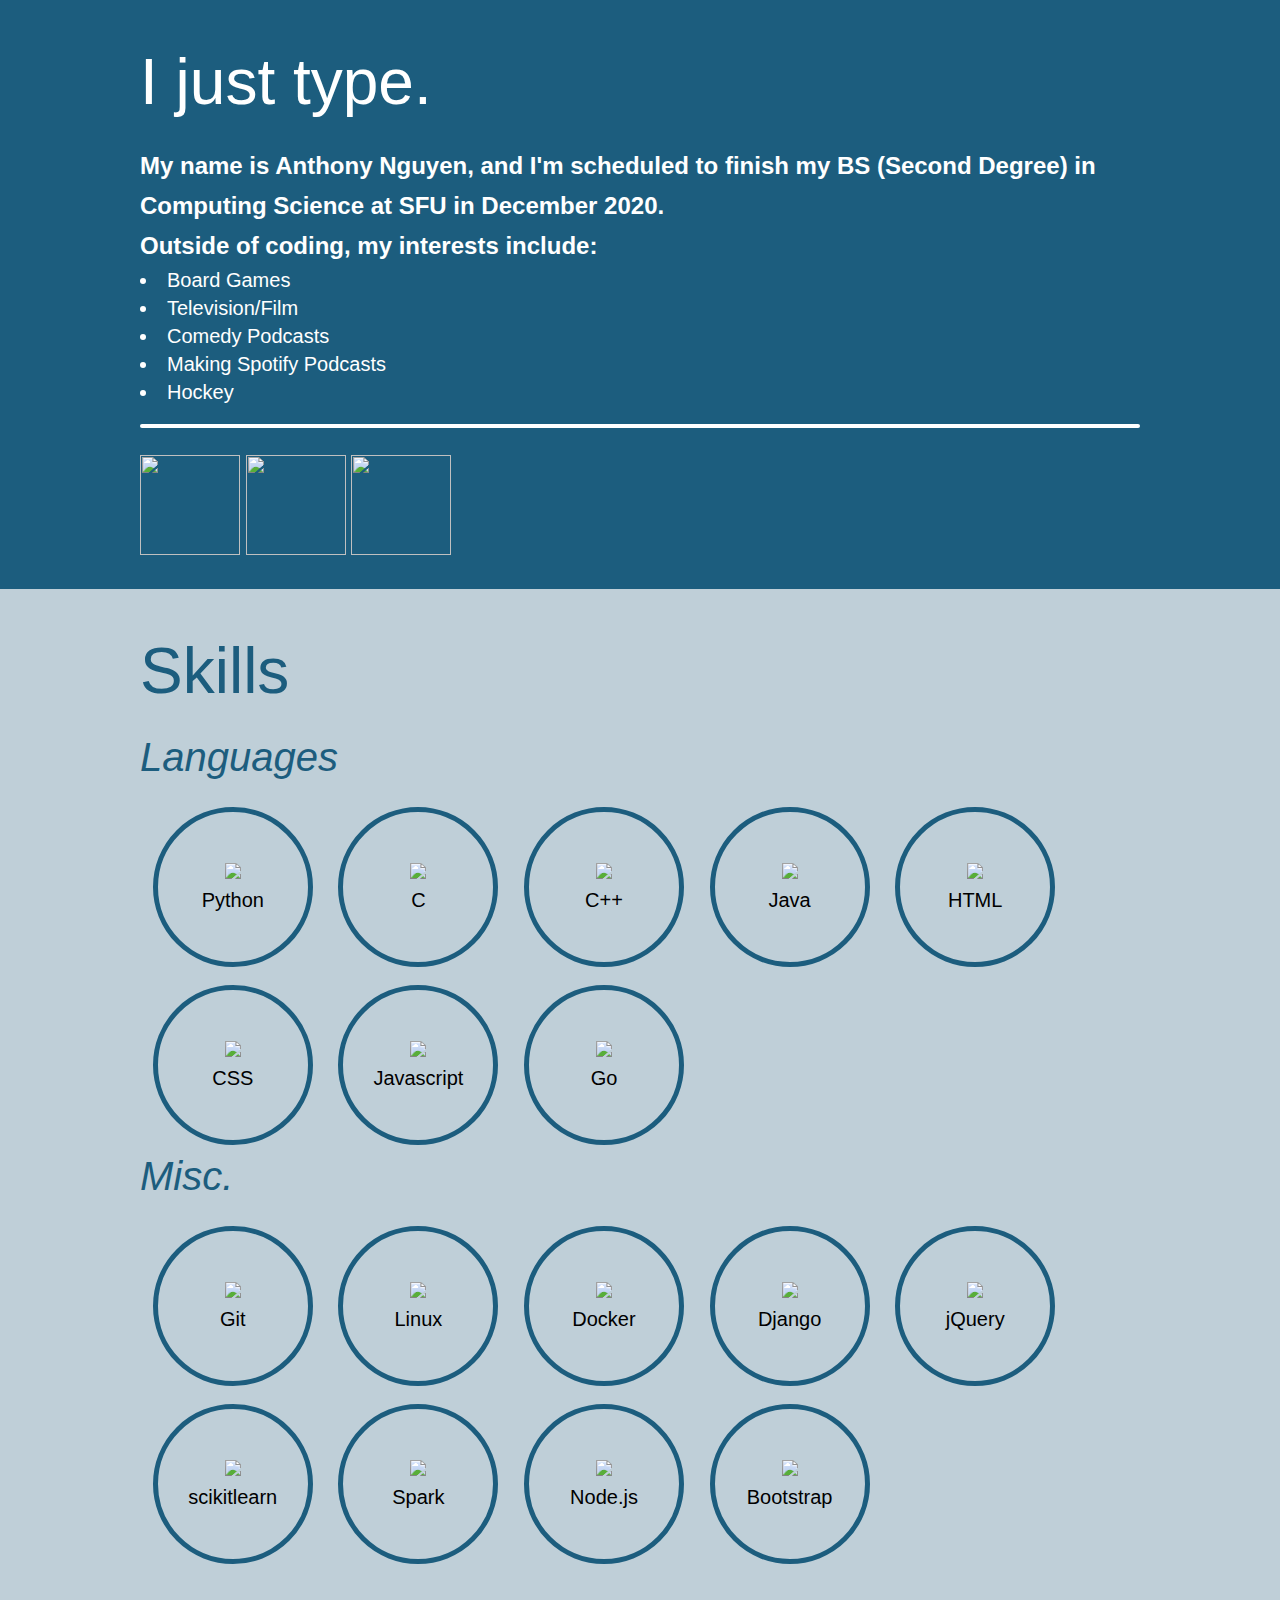
==== index.html @ d9247299 "free hosting woo" ====
<!DOCTYPE html>
<html lang="en">
<head>
    <meta charset="UTF-8">
    <meta name="viewport" content="width=device-width, initial-scale=1.0">
    <meta http-equiv="X-UA-Compatible" content="ie=edge">
    <title>whoami</title>
    <link rel="stylesheet" href="style.css">
</head>
<body>
    <main>
		<div id="content-section" class="content-section-blue">
			<div id="content-wrapper">
				<div id="content-header">I just type.</div>
				<div id="content-flex-wrapper">
					<div class="about-me-wrapper">
						<p class="sub-heading">My name is Anthony Nguyen, and I'm scheduled to finish my BS (Second Degree) in Computing Science at SFU in December 2020.
                            <br>
                            Outside of coding, my interests include:
                            <ul id="interests">
                                <li>Board Games</li>
                                <li>Television/Film</li>
                                <li>Comedy Podcasts</li>
                                <li>Making Spotify Podcasts</li>
                                <li>Hockey</li>
                            </ul>
                        </p>
                        <div class="line-break"></div>
                        <div id="links">
                            <a id="external-button" href="./resumejan2020.pdf"><img class="external-button" src="https://library.kissclipart.com/20180830/cjw/kissclipart-resume-icon-transparent-clipart-r%C3%A9sum%C3%A9-curriculu-73e8fac37a61af00.png"></a>
                            <a id="external-button" href="https://github.com/aaanguyen"><img class="external-button" src="https://cdn1.iconfinder.com/data/icons/social-media-logos-7/64/github-512.png"></a>
                            <a id="external-button" href="https://www.linkedin.com/in/anthony-nguyen-238912a6/"><img class="external-button" src="https://image.flaticon.com/icons/png/512/61/61109.png"></a>
                        </div>
					</div>
                </div>
			</div>
		</div>
		<div id="content-section" class="skills">
        <div id="content-wrapper">
            <div id="skills-header">Skills</div>
            <div class="heading">Languages</div>
            <div id="skills-wrapper">
                <div id="skill">
                    <img src="https://upload.wikimedia.org/wikipedia/commons/c/c3/Python-logo-notext.svg"/>
                    Python
                </div>
                <div id="skill">
                    <img src="https://www.pinclipart.com/picdir/big/396-3965857_c-c-programming-language-logo-clipart.png" />
                    C
                </div>
                <div id="skill">
                    <img src="https://upload.wikimedia.org/wikipedia/commons/1/18/ISO_C%2B%2B_Logo.svg"/>
                    C++
                </div>
                <div id="skill">
                    <img src="https://upload.wikimedia.org/wikipedia/en/thumb/3/30/Java_programming_language_logo.svg/800px-Java_programming_language_logo.svg.png"/>
                    Java
                </div>
                <div id="skill">
                    <img src="https://www.w3.org/html/logo/downloads/HTML5_1Color_Black.svg"/>
                    HTML
                </div>
                <div id="skill">
                    <img src="https://upload.wikimedia.org/wikipedia/commons/3/3d/CSS.3.svg"/>
                    CSS
                </div>
                <div id="skill">
                    <img src="https://library.kissclipart.com/20180925/lfe/kissclipart-1994-trick-or-treat-looney-tunes-mock-neck-t-shi-cd5e1db0a3a77fe1.jpg"/>
                    Javascript
                </div>
                <div id="skill">
                    <img src="https://upload.wikimedia.org/wikipedia/commons/thumb/0/05/Go_Logo_Blue.svg/1920px-Go_Logo_Blue.svg.png"/>
                    Go
                </div>
            </div>
            <div class="heading">Misc.</div>
            <div id="skills-wrapper">
                <div id="skill">
                    <img src="https://www.stickpng.com/assets/images/5847f981cef1014c0b5e48be.png"/>
                    Git
                </div>
                <div id="skill">
                    <img src="https://library.kissclipart.com/20190224/qe/kissclipart-linux-logo-gif-clipart-suse-linux-distributions-tu-1c102d6d931672b4.png"/>
                    Linux
                </div>
                <div id="skill">
                    <img src="https://www.docker.com/sites/default/files/d8/styles/role_icon/public/2019-07/Moby-logo.png?itok=sYH_JEaJ"/>
                    Docker
                </div>
                <div id="skill">
                    <img src="https://cdn.freebiesupply.com/logos/large/2x/django-logo-png-transparent.png"/>
                    Django
                </div>
                <div id="skill">
                    <img src="https://cdn4.iconfinder.com/data/icons/scripting-and-programming-languages/512/JQuery_logo-512.png"/>
                    jQuery
                </div>
                <div id="skill">
                    <img src="https://upload.wikimedia.org/wikipedia/commons/0/05/Scikit_learn_logo_small.svg"/>
                    scikitlearn
                </div>
                <div id="skill">
                    <img src="https://upload.wikimedia.org/wikipedia/commons/f/f3/Apache_Spark_logo.svg"/>
                    Spark
                </div>
                <div id="skill">
                    <img src="https://dyltqmyl993wv.cloudfront.net/assets/stacks/node/img/node-stack-110x117.png"/>
                    Node.js
                </div>
                <div id="skill">
                    <img src="https://upload.wikimedia.org/wikipedia/commons/b/b2/Bootstrap_logo.svg"/>
                    Bootstrap
                </div>
            </div>
        </div>
    </div>
	</main>
</body>
</html>
---- style.css ----
* {
    padding: 0;
    margin: 0;
    font-family: sans-serif;
    --accent: #1c5d7e;
}

html {
    background: #bfcfd8;
}

main {
    width: 100vw;
    min-width: 350px;
}

#content-section {
    display: flex;
    align-items: center;
    justify-content: center;
    width: 100%;
    padding-top: 5vh;
    padding-bottom: 3vh;
}

.content-section-blue {
    background: var(--accent);
    color: #ffffff;
}

#content-wrapper {
    width: 100%;
    max-width: 1000px;
}

#content-header {
    font-size: 4em;
    margin-bottom: 3vh;  
}

#skills-header {
    font-size: 4em;
    margin-bottom: 3vh;
    color: var(--accent);
}

.heading {
    font-size: 2.5em;
    font-style: italic;
    margin-bottom: 2vh;
    color: var(--accent);
}

#skills-wrapper {
    display: flex;
    flex-direction: row;
    flex-wrap: wrap;
}

#skill {
    width: 150px;
    height: 150px;
    border: 5px solid var(--accent);
    border-radius: 90%;
    display: flex;
    justify-content: center;
    align-items: center;
    flex-direction: column;
    font-size: 20px;
    margin: 1vh 1vw;
    transition: all 0.5s;
}

#skill:hover {
    background: #bfcfd8;
    transform: rotate(360deg);
}

#skill>img {
    margin-bottom: 10px;
    max-width: 90px;
    max-height: 70px;
}

.about-me-wrapper {
    display: flex;
    flex-direction: column;
    font-size: 20px;
    line-height: 28px;
}

.about-me-wrapper>.sub-heading {
    font-weight: bold;
    font-size: 24px;
    line-height: 40px;
}

.line-break {
    border-bottom: 4px solid #ffffff;
    margin-top: 2vh;
    margin-bottom: 3vh;
    border-radius: 5px;
    width: 100%;
}

#interests {
    list-style-position: inside;
}

#links {
    align-items: center;
    justify-content: center;
}

.external-button {
    width: 100px;
    height: 100px;
    transition: all 0.5s;
}

.external-button:hover {
    transform: rotate(360deg);
}
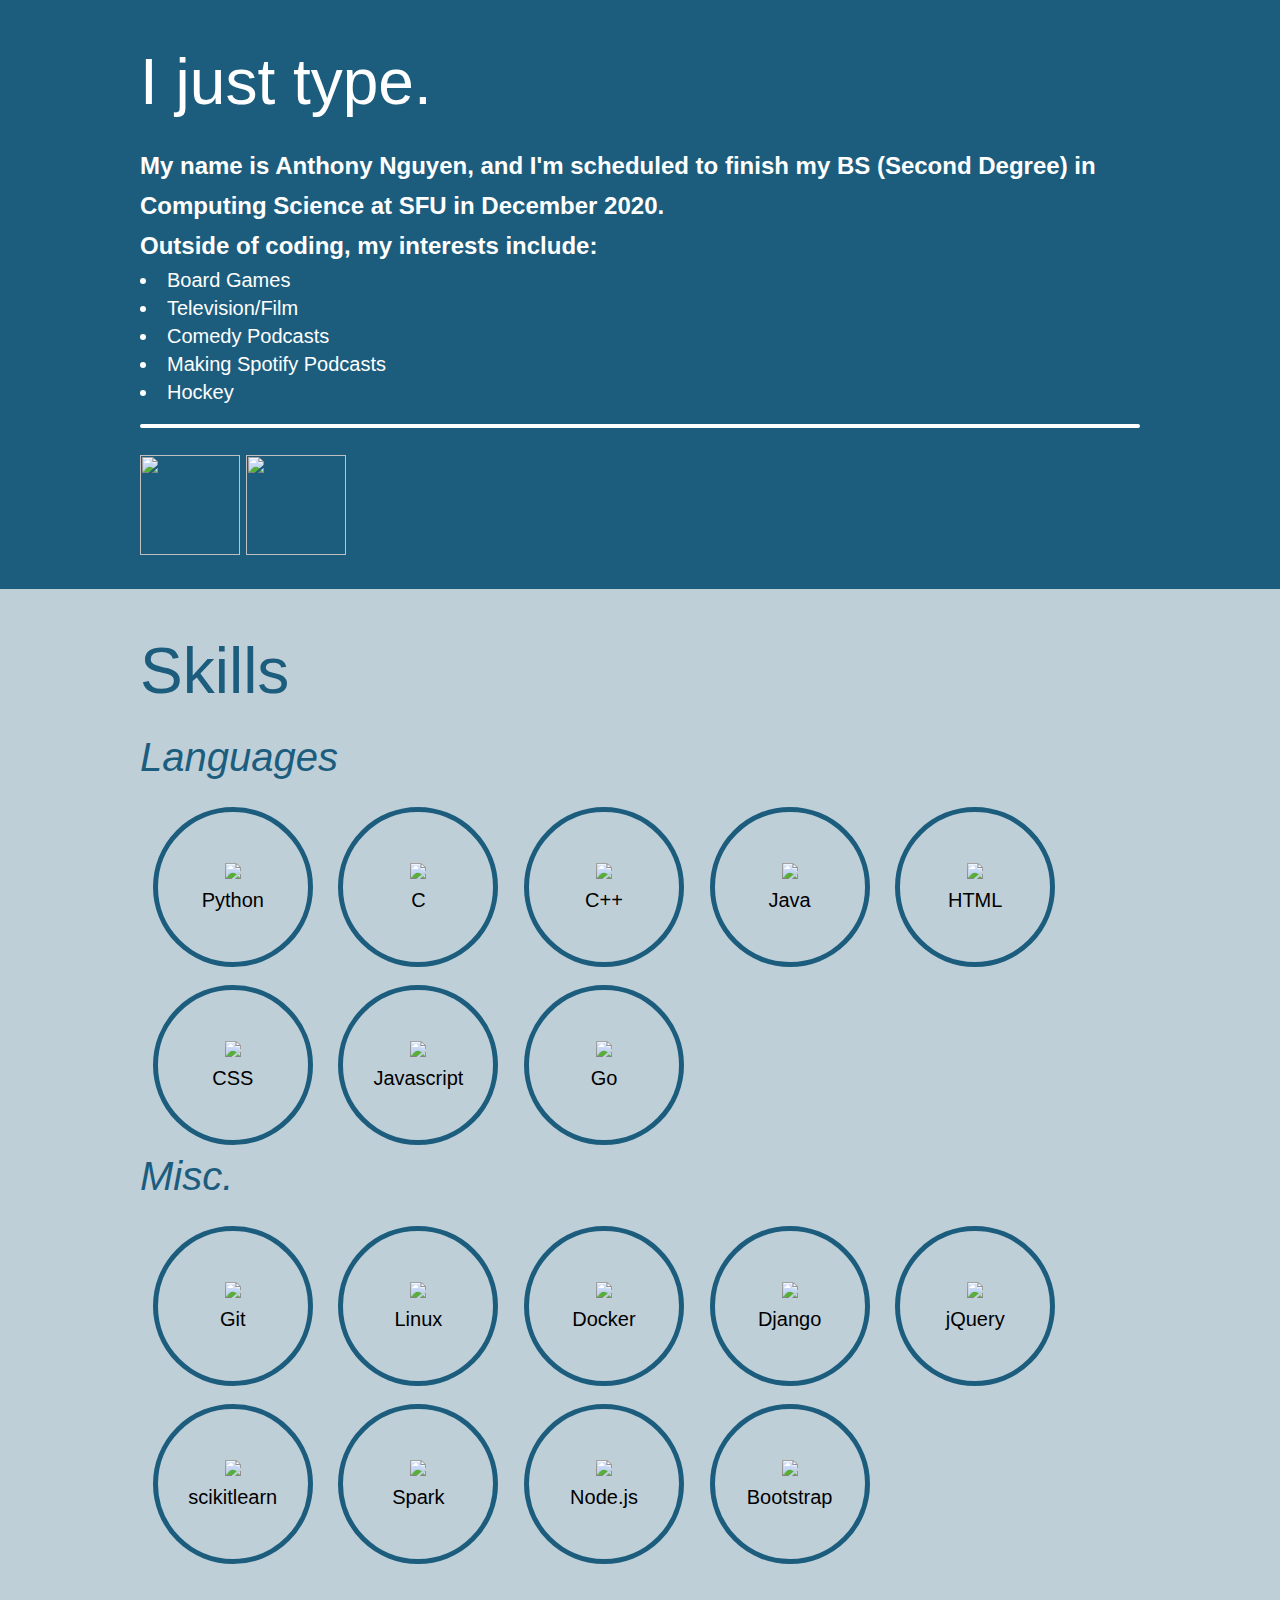
==== commit bd23eb07: "remove resume, don't want it public" ====
--- a/index.html
+++ b/index.html
@@ -27,7 +27,6 @@
                         </p>
                         <div class="line-break"></div>
                         <div id="links">
-                            <a id="external-button" href="./resumejan2020.pdf"><img class="external-button" src="https://library.kissclipart.com/20180830/cjw/kissclipart-resume-icon-transparent-clipart-r%C3%A9sum%C3%A9-curriculu-73e8fac37a61af00.png"></a>
                             <a id="external-button" href="https://github.com/aaanguyen"><img class="external-button" src="https://cdn1.iconfinder.com/data/icons/social-media-logos-7/64/github-512.png"></a>
                             <a id="external-button" href="https://www.linkedin.com/in/anthony-nguyen-238912a6/"><img class="external-button" src="https://image.flaticon.com/icons/png/512/61/61109.png"></a>
                         </div>
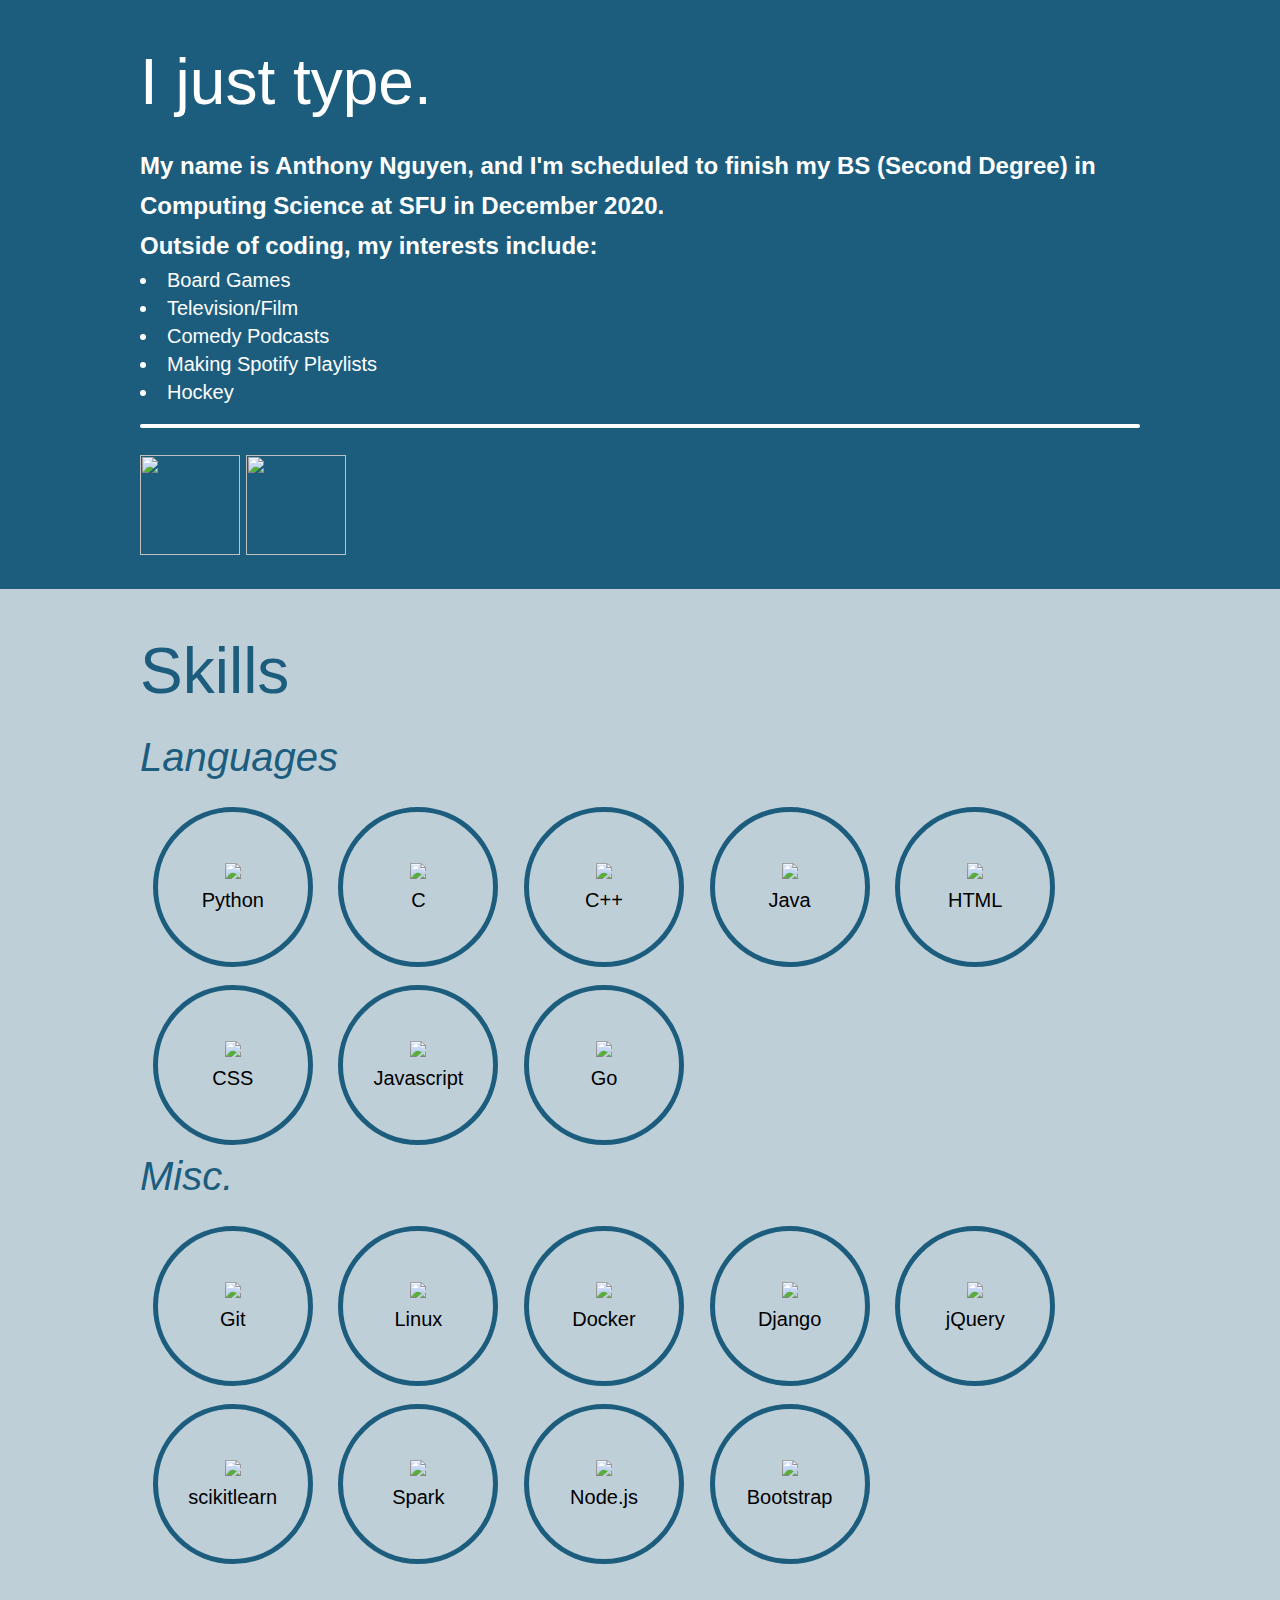
==== commit 700e11e3: "fix interests typo" ====
--- a/index.html
+++ b/index.html
@@ -21,7 +21,7 @@
                                 <li>Board Games</li>
                                 <li>Television/Film</li>
                                 <li>Comedy Podcasts</li>
-                                <li>Making Spotify Podcasts</li>
+                                <li>Making Spotify Playlists</li>
                                 <li>Hockey</li>
                             </ul>
                         </p>
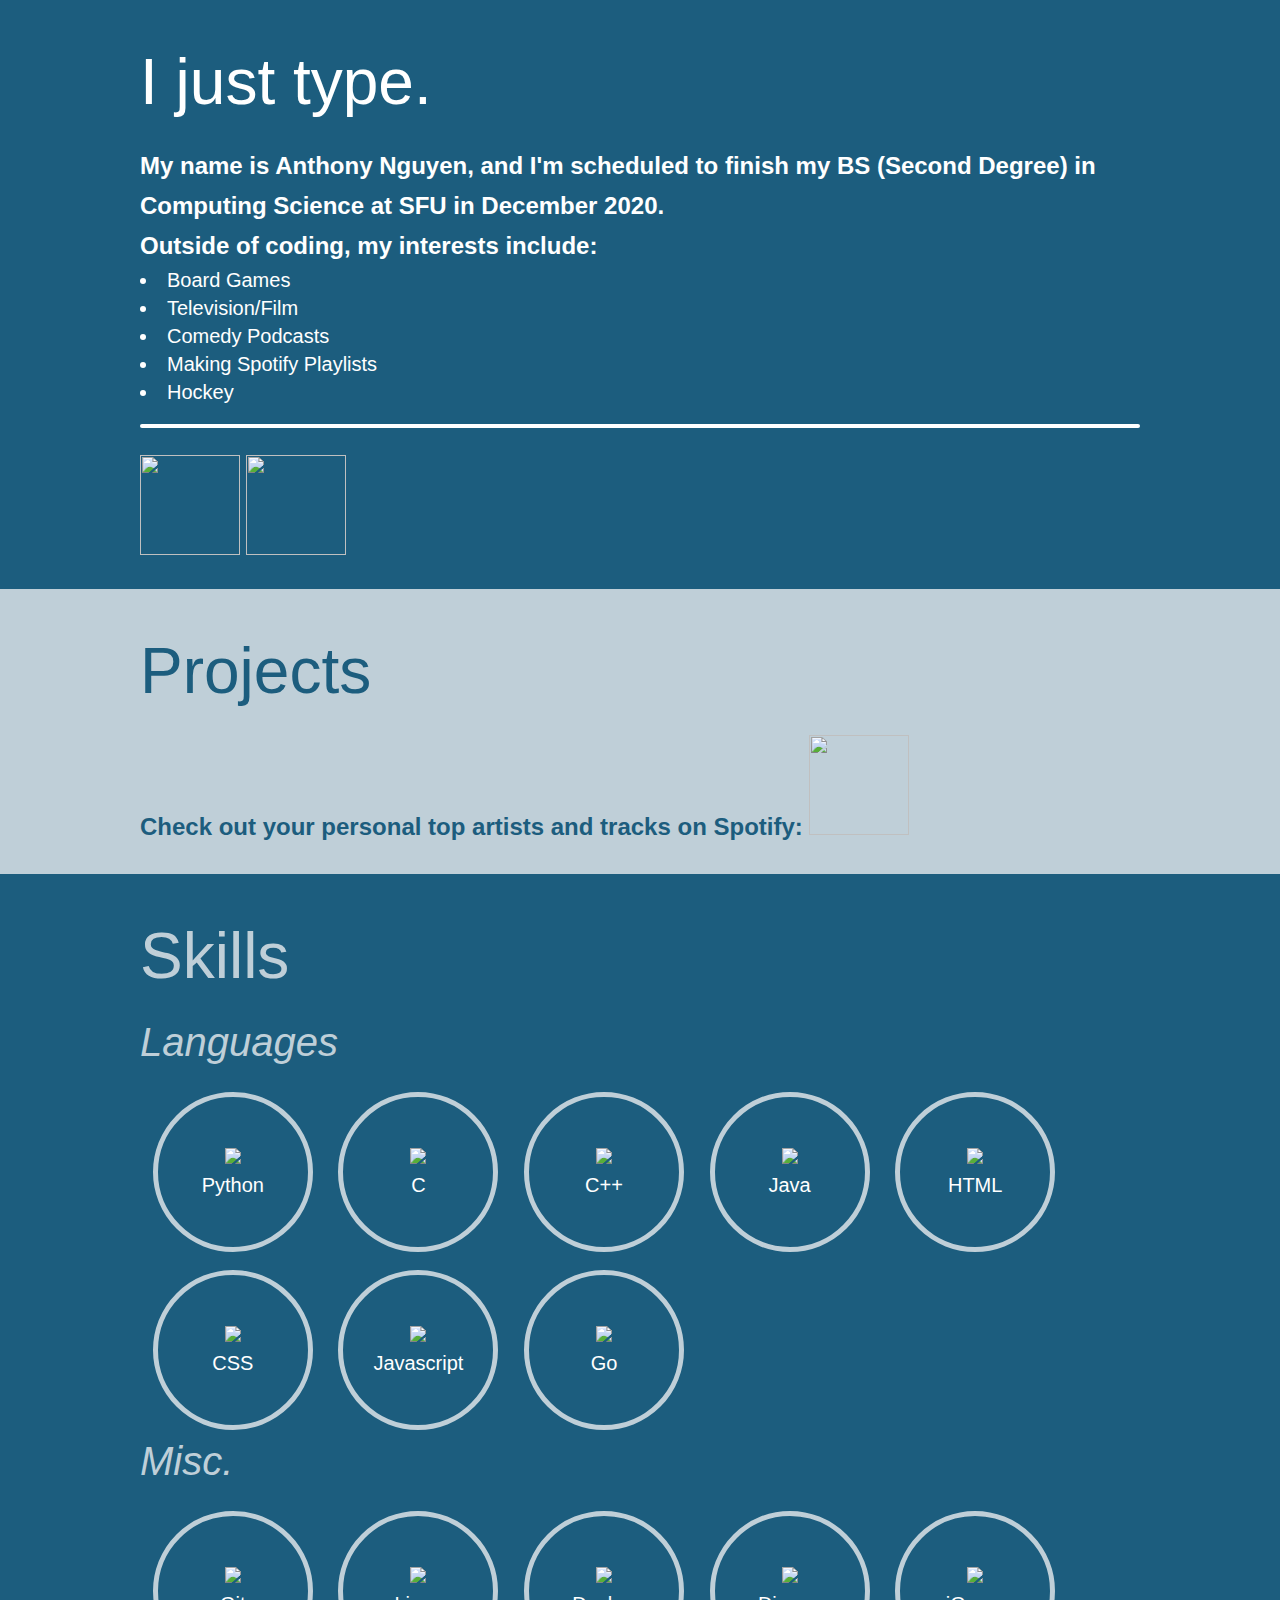
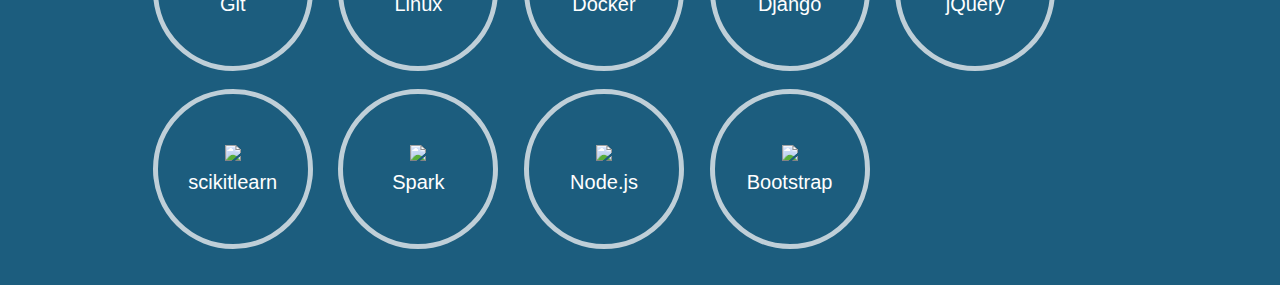
==== commit fb889908: "add spotifystats to projects" ====
--- a/index.html
+++ b/index.html
@@ -33,8 +33,18 @@
 					</div>
                 </div>
 			</div>
-		</div>
-		<div id="content-section" class="skills">
+        </div>
+        
+        <div id="content-section" class="content-section">
+            <div id="projects-wrapper">
+                <div id="projects-header">Projects</div>
+                <p class="sub-heading">Check out your personal top artists and tracks on Spotify:
+                    <a id="external-button" href="./spotifyStats.html"><img class="external-button" src="https://www.freepnglogos.com/uploads/spotify-logo-png/spotify-icon-marilyn-scott-0.png"></a>
+                </p>
+            </div>
+        </div>
+
+		<div id="content-section" class="content-section-blue">
         <div id="content-wrapper">
             <div id="skills-header">Skills</div>
             <div class="heading">Languages</div>
--- a/style.css
+++ b/style.css
@@ -1,4 +1,3 @@
-
 * {
     padding: 0;
     margin: 0;
@@ -34,12 +33,25 @@
     max-width: 1000px;
 }
 
+#projects-wrapper {
+    /* font-size: 4em; */
+    width: 100%;
+    max-width: 1000px;
+    color: var(--accent);
+}
+
 #content-header {
     font-size: 4em;
-    margin-bottom: 3vh;  
+    margin-bottom: 3vh;
 }
 
 #skills-header {
+    font-size: 4em;
+    margin-bottom: 3vh;
+    color: #bfcfd8;
+}
+
+#projects-header {
     font-size: 4em;
     margin-bottom: 3vh;
     color: var(--accent);
@@ -49,7 +61,7 @@
     font-size: 2.5em;
     font-style: italic;
     margin-bottom: 2vh;
-    color: var(--accent);
+    color: #bfcfd8;
 }
 
 #skills-wrapper {
@@ -61,7 +73,7 @@
 #skill {
     width: 150px;
     height: 150px;
-    border: 5px solid var(--accent);
+    border: 5px solid #bfcfd8;
     border-radius: 90%;
     display: flex;
     justify-content: center;
@@ -77,7 +89,7 @@
     transform: rotate(360deg);
 }
 
-#skill>img {
+#skill > img {
     margin-bottom: 10px;
     max-width: 90px;
     max-height: 70px;
@@ -90,7 +102,7 @@
     line-height: 28px;
 }
 
-.about-me-wrapper>.sub-heading {
+.sub-heading {
     font-weight: bold;
     font-size: 24px;
     line-height: 40px;
@@ -121,4 +133,4 @@
 
 .external-button:hover {
     transform: rotate(360deg);
-}+}
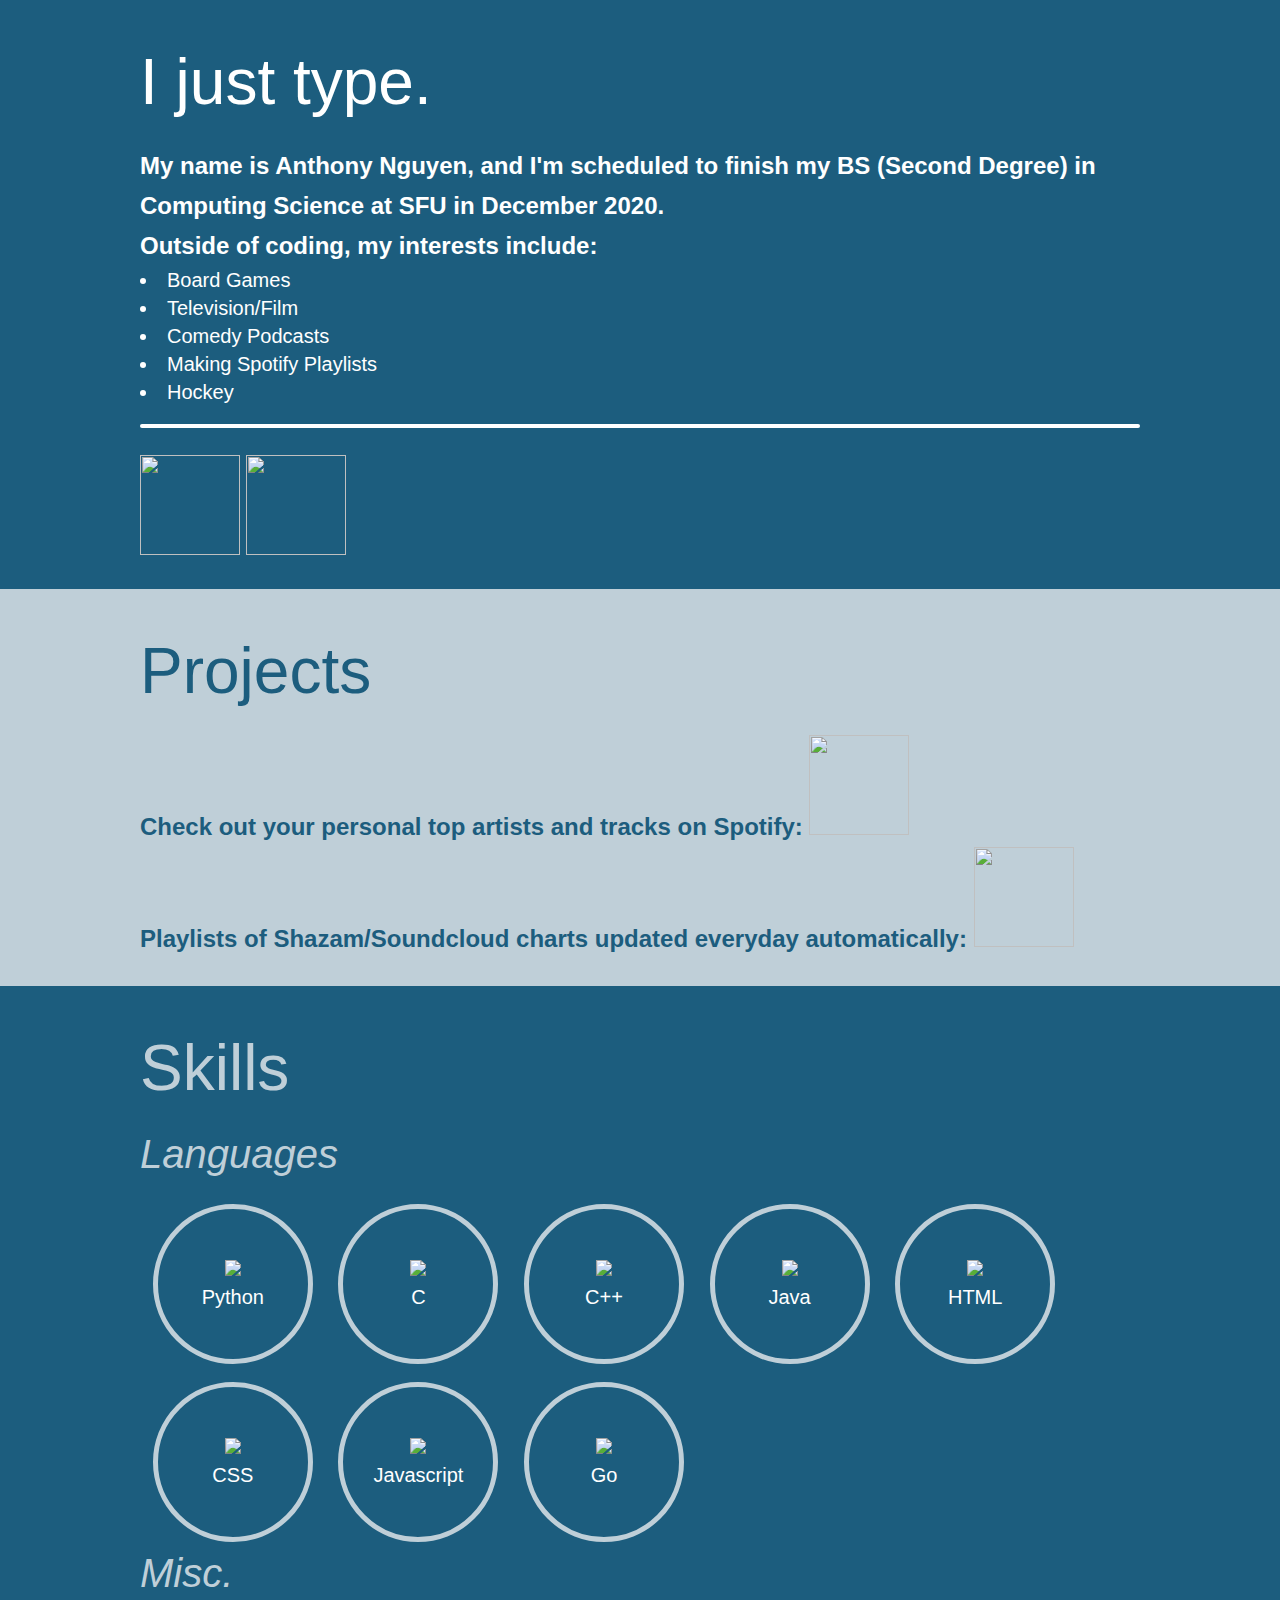
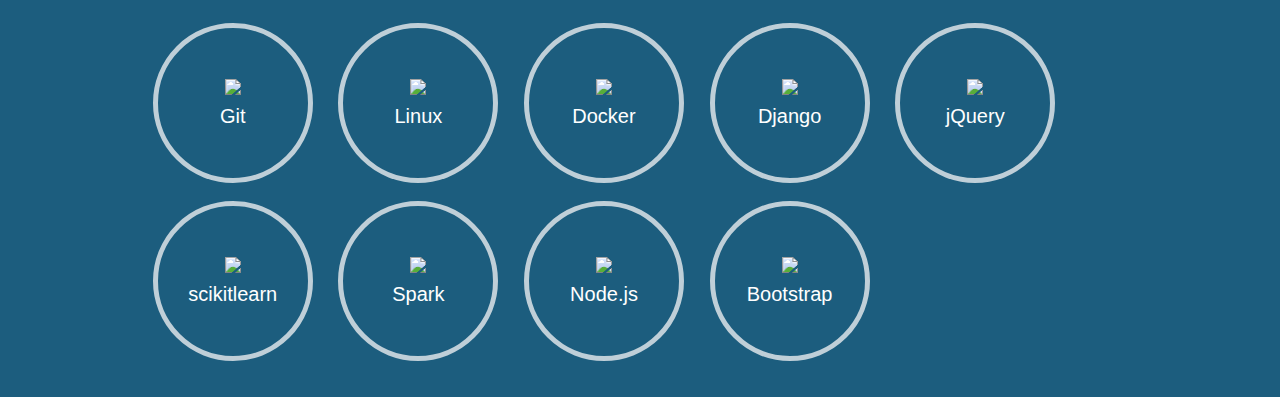
==== commit 3938ef42: "added autoplaylists project to projects section" ====
--- a/index.html
+++ b/index.html
@@ -41,6 +41,9 @@
                 <p class="sub-heading">Check out your personal top artists and tracks on Spotify:
                     <a id="external-button" href="./spotifyStats.html"><img class="external-button" src="https://www.freepnglogos.com/uploads/spotify-logo-png/spotify-icon-marilyn-scott-0.png"></a>
                 </p>
+                <p class="sub-heading">Playlists of Shazam/Soundcloud charts updated everyday automatically:
+                    <a id="external-button" href="https://open.spotify.com/user/aa_nguyen"><img class="external-button" src="https://www.freepnglogos.com/uploads/spotify-logo-png/spotify-icon-marilyn-scott-0.png"></a>
+                </p>
             </div>
         </div>
 
@@ -74,7 +77,7 @@
                     CSS
                 </div>
                 <div id="skill">
-                    <img src="https://library.kissclipart.com/20180925/lfe/kissclipart-1994-trick-or-treat-looney-tunes-mock-neck-t-shi-cd5e1db0a3a77fe1.jpg"/>
+                    <img src="https://cdn.freebiesupply.com/logos/large/2x/javascript-logo-png-transparent.png"/>
                     Javascript
                 </div>
                 <div id="skill">
@@ -89,7 +92,7 @@
                     Git
                 </div>
                 <div id="skill">
-                    <img src="https://library.kissclipart.com/20190224/qe/kissclipart-linux-logo-gif-clipart-suse-linux-distributions-tu-1c102d6d931672b4.png"/>
+                    <img src="https://www.freepnglogos.com/uploads/linux-png/file-icons-flat-linux-svg-wikimedia-commons-6.png"/>
                     Linux
                 </div>
                 <div id="skill">
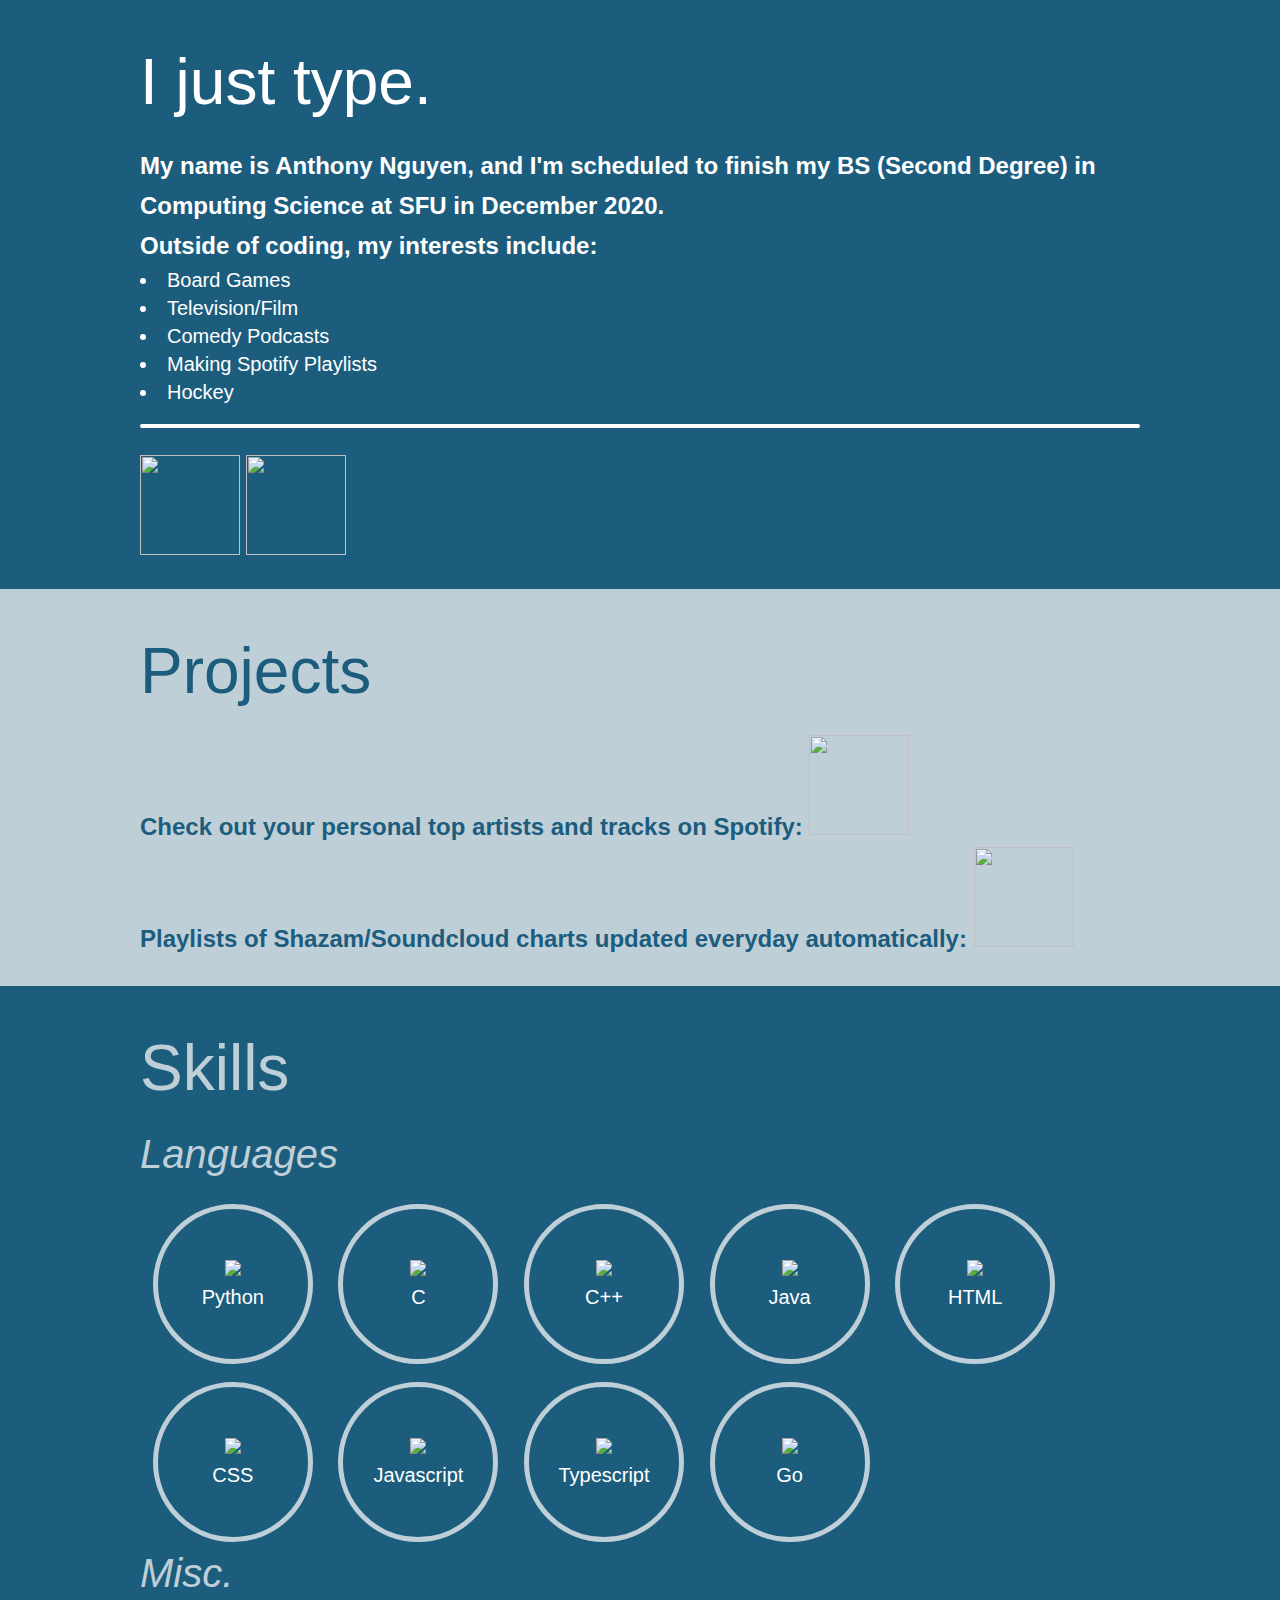
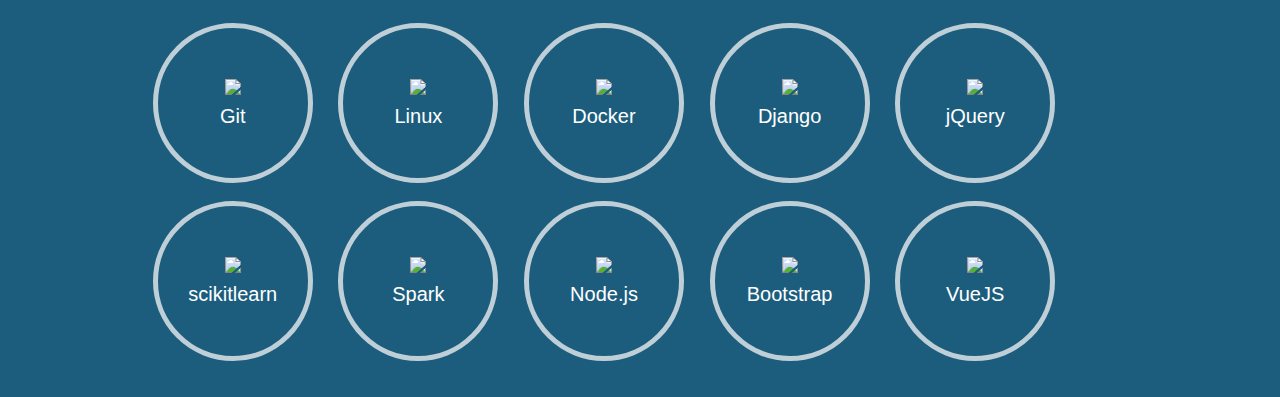
==== commit 2292dcea: "added TS and vueJS to skills" ====
--- a/index.html
+++ b/index.html
@@ -81,6 +81,10 @@
                     Javascript
                 </div>
                 <div id="skill">
+                    <img src="https://miro.medium.com/max/979/1*mn6bOs7s6Qbao15PMNRyOA.png"/>
+                    Typescript
+                </div>
+                <div id="skill">
                     <img src="https://upload.wikimedia.org/wikipedia/commons/thumb/0/05/Go_Logo_Blue.svg/1920px-Go_Logo_Blue.svg.png"/>
                     Go
                 </div>
@@ -123,6 +127,10 @@
                     <img src="https://upload.wikimedia.org/wikipedia/commons/b/b2/Bootstrap_logo.svg"/>
                     Bootstrap
                 </div>
+                <div id="skill">
+                    <img src="https://vuejs.org/images/logo.png"/>
+                    VueJS
+                </div>
             </div>
         </div>
     </div>
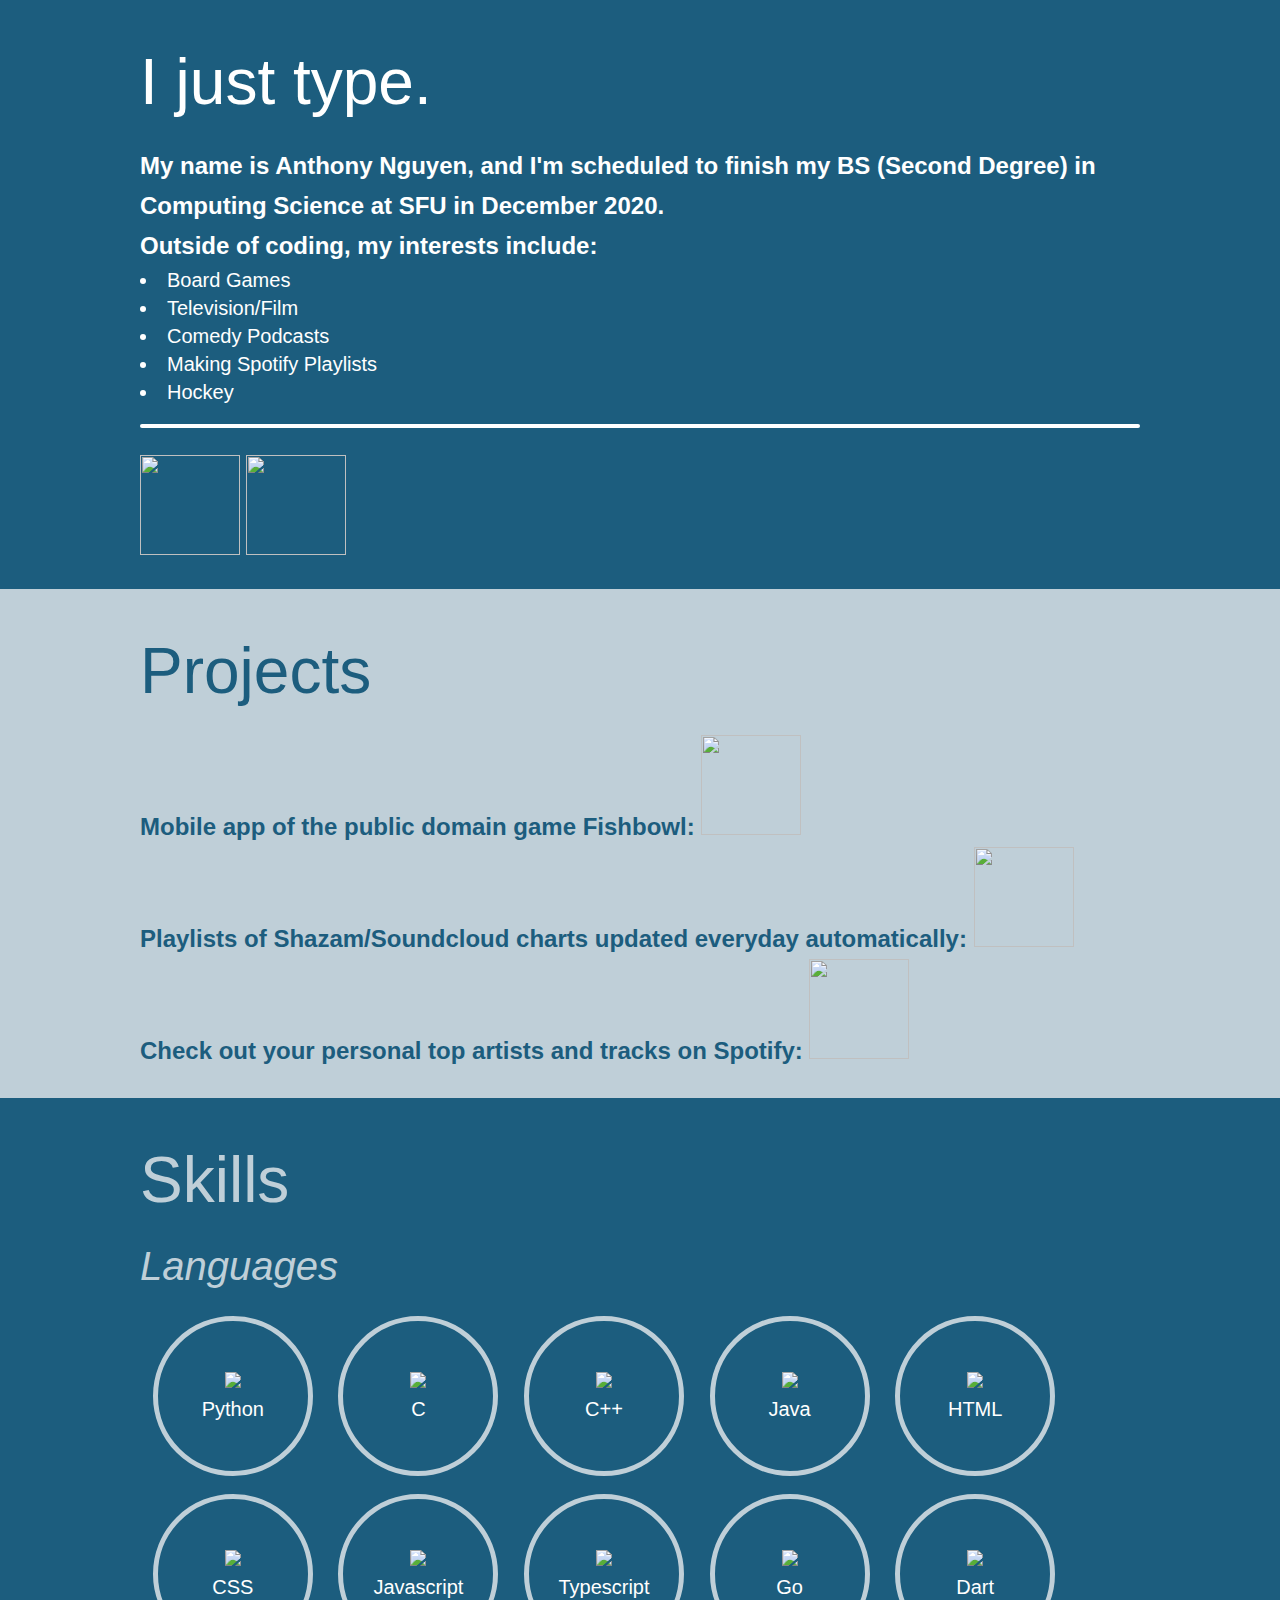
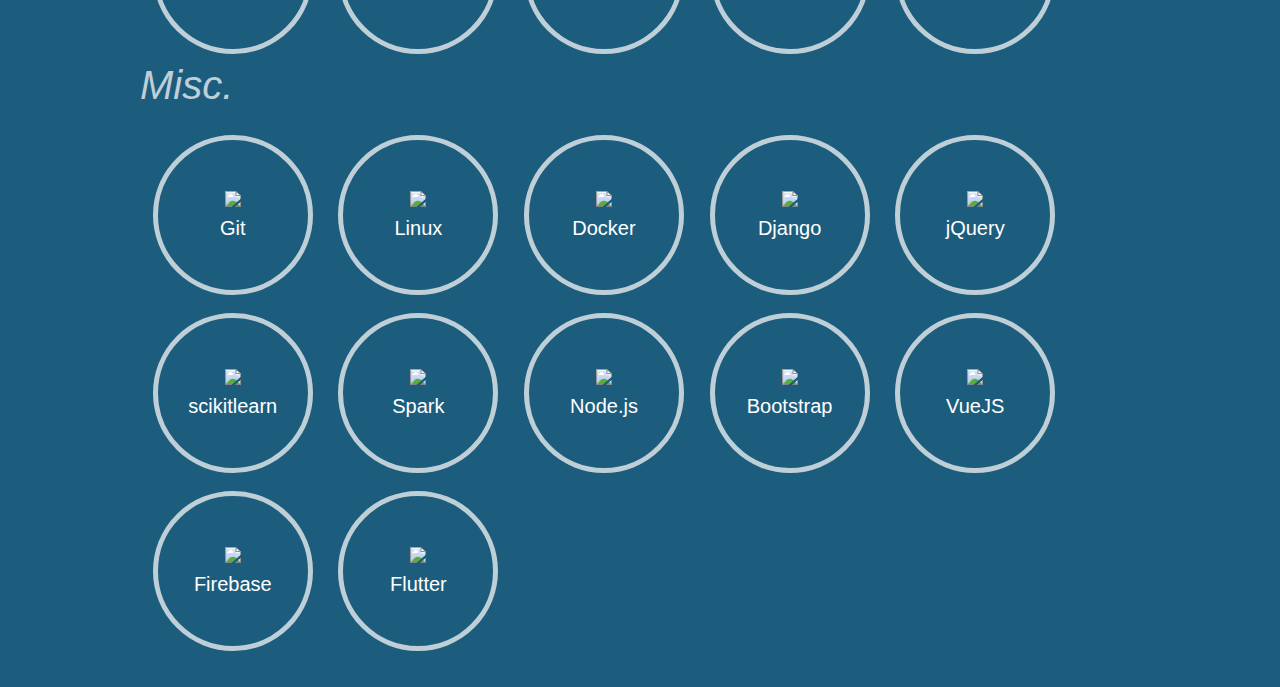
==== commit 5c91f5d9: "add fishbowl app to projects, add dart, firebase and flutter to skills" ====
--- a/index.html
+++ b/index.html
@@ -38,11 +38,14 @@
         <div id="content-section" class="content-section">
             <div id="projects-wrapper">
                 <div id="projects-header">Projects</div>
-                <p class="sub-heading">Check out your personal top artists and tracks on Spotify:
-                    <a id="external-button" href="./spotifyStats.html"><img class="external-button" src="https://www.freepnglogos.com/uploads/spotify-logo-png/spotify-icon-marilyn-scott-0.png"></a>
+                <p class="sub-heading">Mobile app of the public domain game Fishbowl:
+                    <a id="external-button" href="https://github.com/aaanguyen/fishbowl"><img class="external-button" src="https://cdn1.iconfinder.com/data/icons/social-media-logos-7/64/github-512.png"></a>
                 </p>
                 <p class="sub-heading">Playlists of Shazam/Soundcloud charts updated everyday automatically:
                     <a id="external-button" href="https://open.spotify.com/user/aa_nguyen"><img class="external-button" src="https://www.freepnglogos.com/uploads/spotify-logo-png/spotify-icon-marilyn-scott-0.png"></a>
+                </p>
+                <p class="sub-heading">Check out your personal top artists and tracks on Spotify:
+                    <a id="external-button" href="./spotifyStats.html"><img class="external-button" src="https://www.freepnglogos.com/uploads/spotify-logo-png/spotify-icon-marilyn-scott-0.png"></a>
                 </p>
             </div>
         </div>
@@ -88,6 +91,10 @@
                     <img src="https://upload.wikimedia.org/wikipedia/commons/thumb/0/05/Go_Logo_Blue.svg/1920px-Go_Logo_Blue.svg.png"/>
                     Go
                 </div>
+                <div id="skill">
+                    <img src="https://dwglogo.com/wp-content/uploads/2018/03/Dart_logo.png"/>
+                    Dart
+                </div>
             </div>
             <div class="heading">Misc.</div>
             <div id="skills-wrapper">
@@ -131,6 +138,14 @@
                     <img src="https://vuejs.org/images/logo.png"/>
                     VueJS
                 </div>
+                <div id="skill">
+                    <img src="https://cdn.dribbble.com/users/528264/screenshots/3140440/firebase_logo.png"/>
+                    Firebase
+                </div>
+                <div id="skill">
+                    <img src="https://cdn.worldvectorlogo.com/logos/flutter-logo.svg"/>
+                    Flutter
+                </div>
             </div>
         </div>
     </div>
